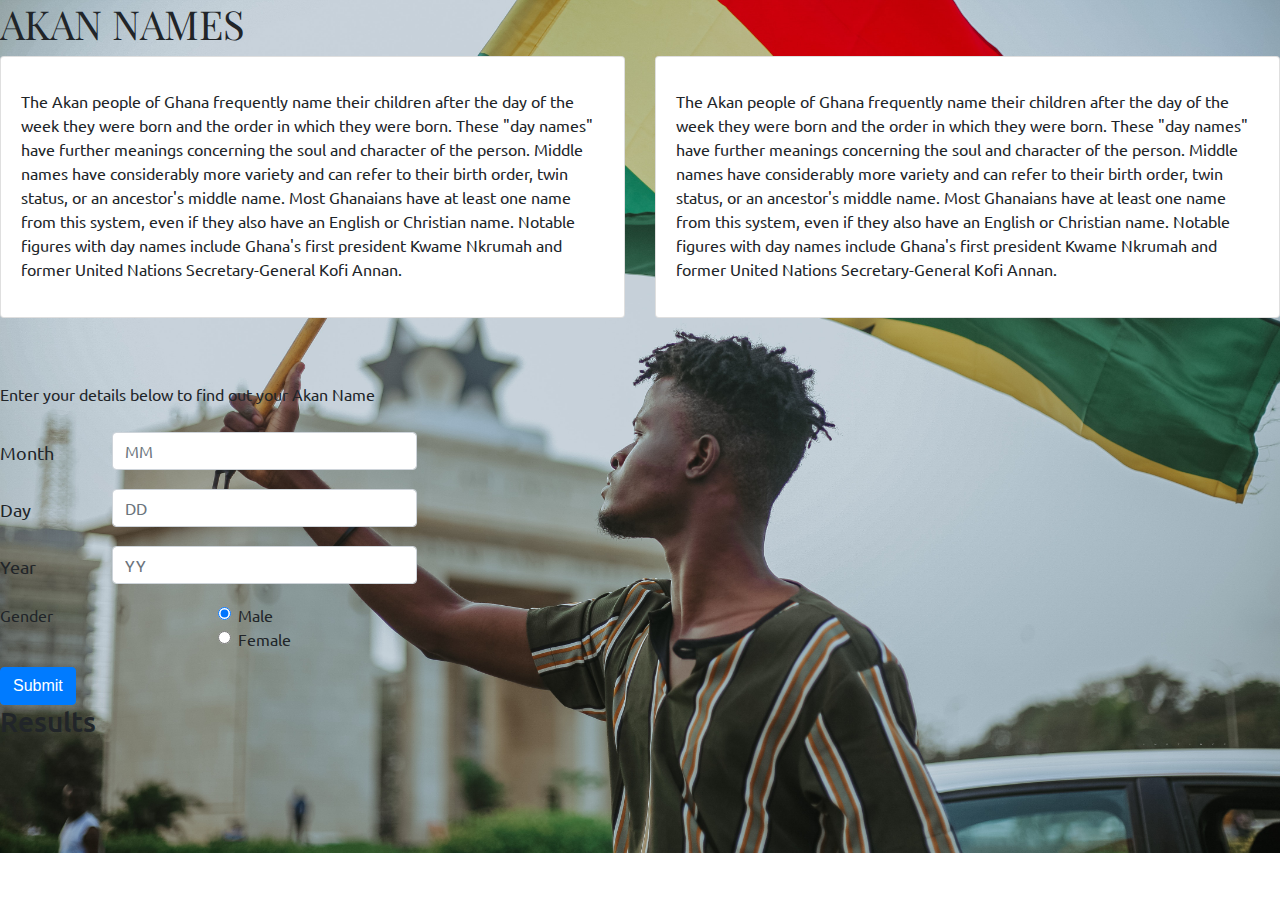
==== index.html @ c4fa16a9 "change btn type" ====
<!DOCTYPE html>
<html lang="en">
<head>
    <meta charset="UTF-8">
    <meta http-equiv="X-UA-Compatible" content="IE=edge"> 
    <link rel="stylesheet" href="css/style.css">
    <link rel="stylesheet" href="https://cdn.jsdelivr.net/npm/bootstrap@4.3.1/dist/css/bootstrap.min.css" integrity="sha384-ggOyR0iXCbMQv3Xipma34MD+dH/1fQ784/j6cY/iJTQUOhcWr7x9JvoRxT2MZw1T" crossorigin="anonymous">
    <link rel="preconnect" href="https://fonts.googleapis.com">
<link rel="preconnect" href="https://fonts.gstatic.com" crossorigin>
<link href="https://fonts.googleapis.com/css2?family=Noto+Sans+JP&family=Playfair+Display:ital,wght@1,460;1,500&display=swap" rel="stylesheet">
    <link rel="preconnect" href="https://fonts.googleapis.com">
    <link rel="preconnect" href="https://fonts.gstatic.com" crossorigin>
    <link href="https://fonts.googleapis.com/css2?family=Ubuntu&display=swap" rel="stylesheet">
    <meta name="viewport" content="width=device-width, initial-scale=1.0">
    <title>Document</title>
</head>
<body>
  <div class="header">
    <h1 class="akan">AKAN NAMES</h2>
    <div class="row">
      <div class="col-md-6">
        <div class="card card-info">
          <div class="card-heading">
            <h2 class="card-title"></h2>
          </div>
          <div class="card-body">
            <p>The Akan people of Ghana frequently name their children after the day of the week they were born and the order in which they were born. These "day names" have further meanings concerning the soul and character of the person. Middle names have considerably more variety and can refer to their birth order, twin status, or an ancestor's middle name. Most Ghanaians have at least one name from this system, even if they also have an English or Christian name. Notable figures with day names include Ghana's first president Kwame Nkrumah and former United Nations Secretary-General Kofi Annan.</p>
          </div>
                
        </div>
              
      </div>
      <div class="col-md-6">
        <div class="card card-info">
          <div class="card-heading">
            <h2 class="card-title"></h2>
            </div>
          <div class="card-body">
              <p>The Akan people of Ghana frequently name their children after the day of the week they were born and the order in which they were born. These "day names" have further meanings concerning the soul and character of the person. Middle names have considerably more variety and can refer to their birth order, twin status, or an ancestor's middle name. Most Ghanaians have at least one name from this system, even if they also have an English or Christian name. Notable figures with day names include Ghana's first president Kwame Nkrumah and former United Nations Secretary-General Kofi Annan.</p>
          </div>
                  
        </div>       
      </div>
    </div>
       
    <!-- form -->
    <div class="details">
        <p>Enter your details below to find out your Akan Name</p>
    </div>
  
   
    <form id ="form" style="width: 50%;">
        
      <div class="form-group row">
        <label for="inputMonth" class="col-sm-2 col-form-label">Month</label>
          <div class="col-sm-6">
            <input type="number" class="form-control" id="inputMonth" placeholder="MM" required>
          </div>
      </div>
      <div class="form-group row">
        <label for="inputDay" class="col-sm-2 col-form-label">Day</label>
          <div class="col-sm-6">
            <input type="number" class="form-control" id="inputDay" placeholder="DD" required>
          </div>
      </div>
      <div class="form-group row">
        <label for="inputYear" class="col-sm-2 col-form-label">Year</label>
          <div class="col-sm-6">
            <input type="number" class="form-control" id="inputYear" placeholder="YY" required>
          </div>
          </div>
      </div>

      <fieldset class="form-group">
        <div class="row">
          <legend class="col-form-label col-sm-2 pt-0">Gender</legend>
          <div class="col-sm-3">
            <div class="form-check">
              <input class="form-check-input" type="radio" name="gender" id="gridRadios1" value="option1" checked required>
              <label class="form-check-label" for="gridRadios1">
                  Male
              </label>
              </div>
              <div class="form-check">
              <input class="form-check-input" type="radio" name="gender" id="gridRadios2" value="option2" required>
              <label class="form-check-label" for="gridRadios2">
                Female
              </label>
            </div>
              
          </div>
        </div>
      </fieldset>
      <button type="button" class="btn btn-primary" onclick="akanNames()">Submit</button>
       <!-- <div class="form-group row">
        <div class="col-sm-3">
          
           <button type="submit" class="btn btn-primary" onclick="akanNames()">Submit</button> 
        </div>
      </div>  -->
        
    </form>
    <h3 id="result">Results</h3>
  </div>

  <script src="script.js"></script>
</body>
</html>
---- css/style.css ----
*{
    font-family: 'Ubuntu', sans-serif;
    margin:0%;
    
}
body{
    margin:0%;
    background-image: url("../assets/background.jpg");
    background-repeat: no-repeat;
    background-size: 100%;
    overflow-x: hidden;
    
}
.akan{
    font-weight: 300;
    font-family: 'Playfair Display', serif;
}
.details{
    margin-top: 5%;
}
#form{
    margin-top: 2%;
    font-size: large;
    
}
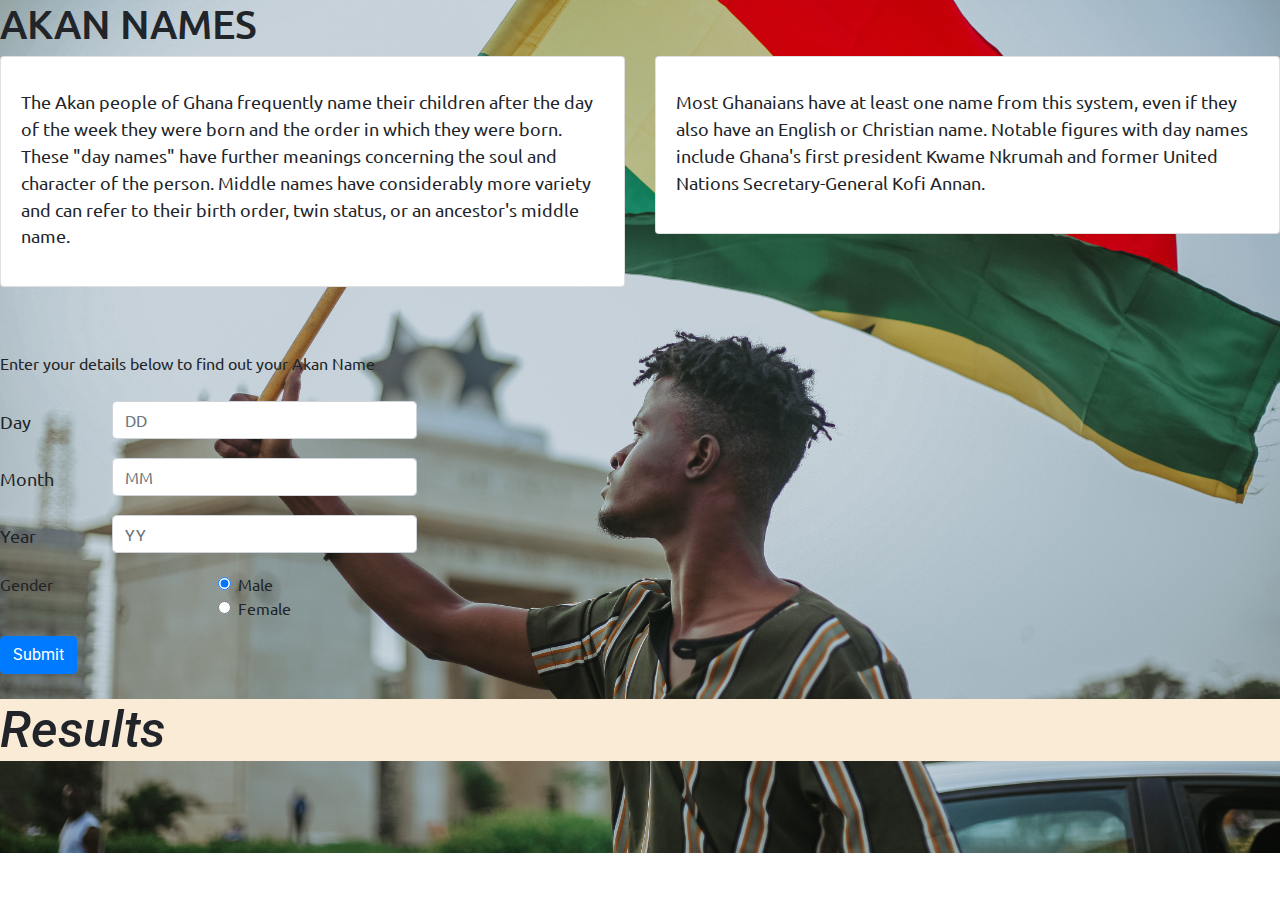
==== commit 532103ee: "add results class" ====
--- a/index.html
+++ b/index.html
@@ -4,6 +4,7 @@
     <meta charset="UTF-8">
     <meta http-equiv="X-UA-Compatible" content="IE=edge"> 
     <link rel="stylesheet" href="css/style.css">
+    <link rel="stylesheet" href="https://cdnjs.cloudflare.com/ajax/libs/animate.css/4.1.1/animate.min.css">
     <link rel="stylesheet" href="https://cdn.jsdelivr.net/npm/bootstrap@4.3.1/dist/css/bootstrap.min.css" integrity="sha384-ggOyR0iXCbMQv3Xipma34MD+dH/1fQ784/j6cY/iJTQUOhcWr7x9JvoRxT2MZw1T" crossorigin="anonymous">
     <link rel="preconnect" href="https://fonts.googleapis.com">
 <link rel="preconnect" href="https://fonts.gstatic.com" crossorigin>
@@ -11,12 +12,15 @@
     <link rel="preconnect" href="https://fonts.googleapis.com">
     <link rel="preconnect" href="https://fonts.gstatic.com" crossorigin>
     <link href="https://fonts.googleapis.com/css2?family=Ubuntu&display=swap" rel="stylesheet">
+    <link href="https://fonts.googleapis.com/css2?family=Roboto:wght@500&display=swap" rel="stylesheet">
     <meta name="viewport" content="width=device-width, initial-scale=1.0">
     <title>Document</title>
 </head>
 <body>
   <div class="header">
-    <h1 class="akan">AKAN NAMES</h2>
+    <!--animate__bounce  -->
+    <!-- <h1 class="animate__animated animate__flash">An animated element</h1> -->
+    <h1 class="animate__animated animate__bounceInRight">AKAN NAMES</h2>
     <div class="row">
       <div class="col-md-6">
         <div class="card card-info">
@@ -24,7 +28,7 @@
             <h2 class="card-title"></h2>
           </div>
           <div class="card-body">
-            <p>The Akan people of Ghana frequently name their children after the day of the week they were born and the order in which they were born. These "day names" have further meanings concerning the soul and character of the person. Middle names have considerably more variety and can refer to their birth order, twin status, or an ancestor's middle name. Most Ghanaians have at least one name from this system, even if they also have an English or Christian name. Notable figures with day names include Ghana's first president Kwame Nkrumah and former United Nations Secretary-General Kofi Annan.</p>
+            <p>The Akan people of Ghana frequently name their children after the day of the week they were born and the order in which they were born. These "day names" have further meanings concerning the soul and character of the person. Middle names have considerably more variety and can refer to their birth order, twin status, or an ancestor's middle name. </p>
           </div>
                 
         </div>
@@ -36,7 +40,7 @@
             <h2 class="card-title"></h2>
             </div>
           <div class="card-body">
-              <p>The Akan people of Ghana frequently name their children after the day of the week they were born and the order in which they were born. These "day names" have further meanings concerning the soul and character of the person. Middle names have considerably more variety and can refer to their birth order, twin status, or an ancestor's middle name. Most Ghanaians have at least one name from this system, even if they also have an English or Christian name. Notable figures with day names include Ghana's first president Kwame Nkrumah and former United Nations Secretary-General Kofi Annan.</p>
+              <p> Most Ghanaians have at least one name from this system, even if they also have an English or Christian name. Notable figures with day names include Ghana's first president Kwame Nkrumah and former United Nations Secretary-General Kofi Annan.</p>
           </div>
                   
         </div>       
@@ -50,19 +54,19 @@
   
    
     <form id ="form" style="width: 50%;">
-        
+      <div class="form-group row">
+        <label for="inputDay" class="col-sm-2 col-form-label">Day</label>
+          <div class="col-sm-6">
+            <input type="number" class="form-control" id="inputDay" placeholder="DD" required>
+          </div>
+      </div>
       <div class="form-group row">
         <label for="inputMonth" class="col-sm-2 col-form-label">Month</label>
           <div class="col-sm-6">
             <input type="number" class="form-control" id="inputMonth" placeholder="MM" required>
           </div>
       </div>
-      <div class="form-group row">
-        <label for="inputDay" class="col-sm-2 col-form-label">Day</label>
-          <div class="col-sm-6">
-            <input type="number" class="form-control" id="inputDay" placeholder="DD" required>
-          </div>
-      </div>
+      
       <div class="form-group row">
         <label for="inputYear" class="col-sm-2 col-form-label">Year</label>
           <div class="col-sm-6">
@@ -92,12 +96,6 @@
         </div>
       </fieldset>
       <button type="button" class="btn btn-primary" onclick="akanNames()">Submit</button>
-       <!-- <div class="form-group row">
-        <div class="col-sm-3">
-          
-           <button type="submit" class="btn btn-primary" onclick="akanNames()">Submit</button> 
-        </div>
-      </div>  -->
         
     </form>
     <h3 id="result">Results</h3>
--- a/css/style.css
+++ b/css/style.css
@@ -4,16 +4,22 @@
     
 }
 body{
-    margin:0%;
+   
     background-image: url("../assets/background.jpg");
     background-repeat: no-repeat;
     background-size: 100%;
     overflow-x: hidden;
+    cursor: pointer;
+    
     
 }
 .akan{
     font-weight: 300;
     font-family: 'Playfair Display', serif;
+}
+.card-body p {
+    font-size: 1.4vw;
+    /* font-family: 'Playfair Display', serif; */
 }
 .details{
     margin-top: 5%;
@@ -23,5 +29,16 @@
     font-size: large;
     
 }
-  
+.btn .btn-primary{
+    border: 0ch;
+}
+#result{
+    background-color: antiquewhite;
+    cursor: pointer;
+    font-size: 4vw;
+    font-family: 'Roboto', sans-serif;
+    font-style: italic;
+    margin: 0%;
+    margin-top: 2%;
+}  
 
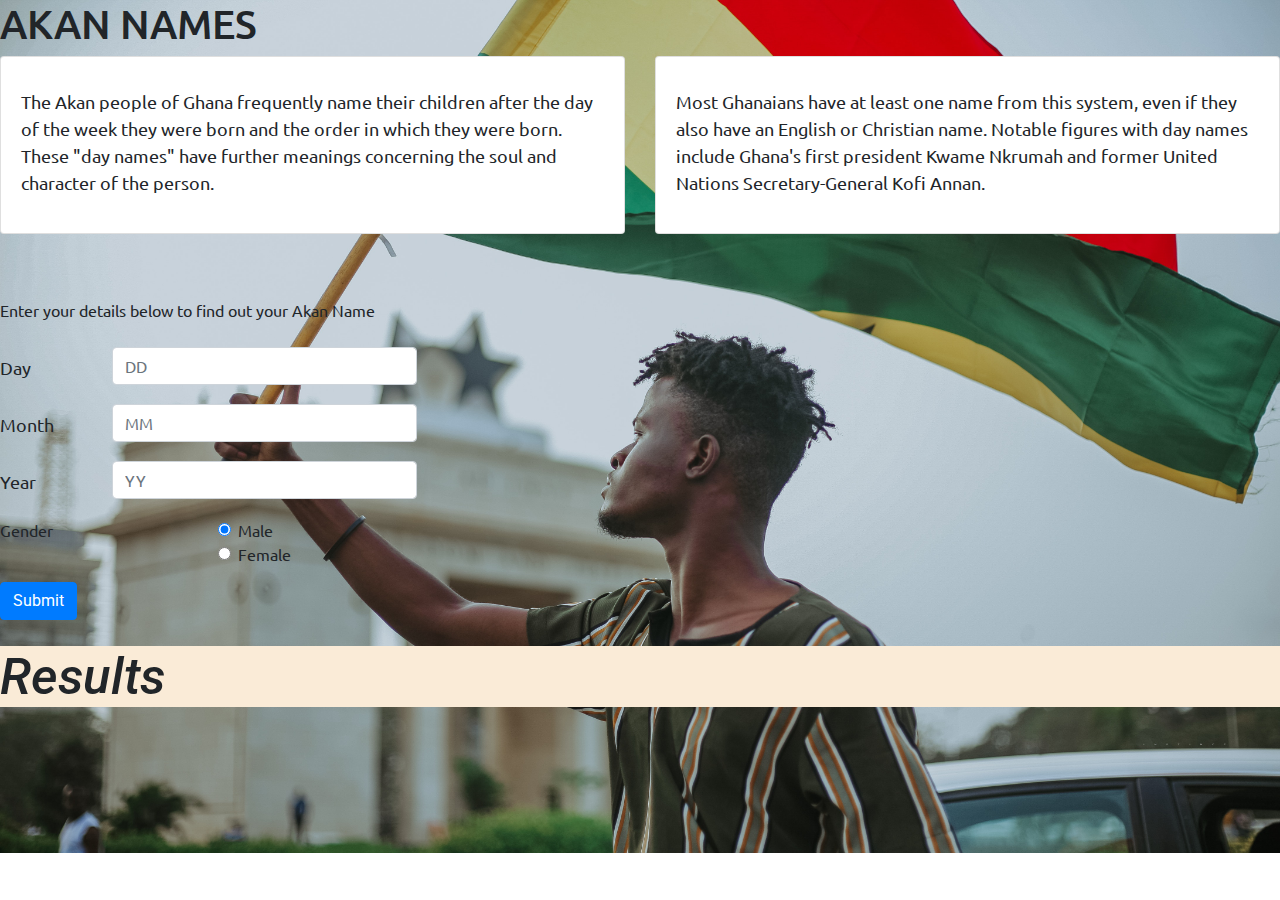
==== commit 3b6e90a2: "add <p> in card-body" ====
--- a/index.html
+++ b/index.html
@@ -28,7 +28,7 @@
             <h2 class="card-title"></h2>
           </div>
           <div class="card-body">
-            <p>The Akan people of Ghana frequently name their children after the day of the week they were born and the order in which they were born. These "day names" have further meanings concerning the soul and character of the person. Middle names have considerably more variety and can refer to their birth order, twin status, or an ancestor's middle name. </p>
+            <p>The Akan people of Ghana frequently name their children after the day of the week they were born and the order in which they were born. These "day names" have further meanings concerning the soul and character of the person.  </p>
           </div>
                 
         </div>
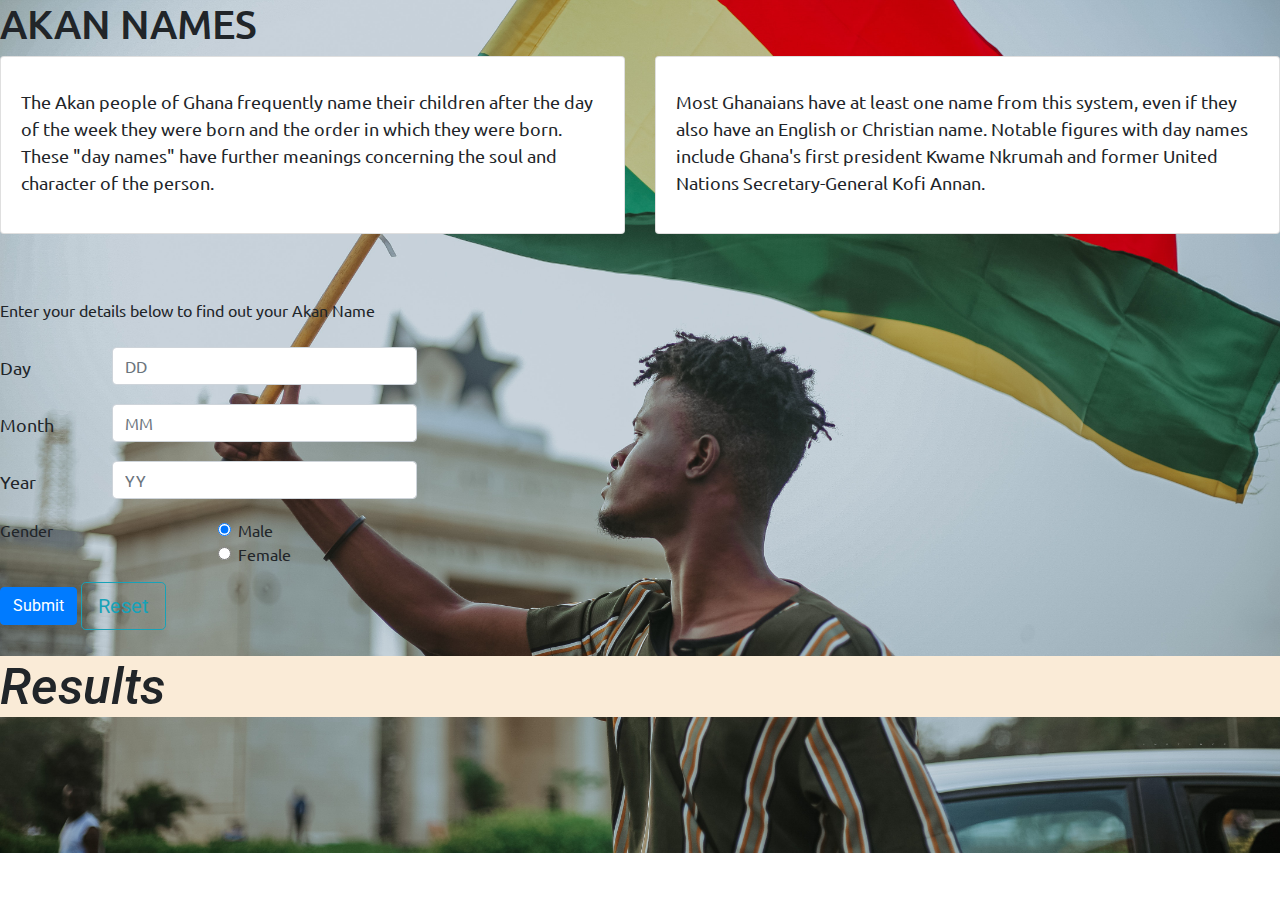
==== commit 61355a3d: "add reset btn" ====
--- a/index.html
+++ b/index.html
@@ -96,6 +96,7 @@
         </div>
       </fieldset>
       <button type="button" class="btn btn-primary" onclick="akanNames()">Submit</button>
+      <button type="reset" class="btn btn-outline-info btn-lg">Reset</button>
         
     </form>
     <h3 id="result">Results</h3>
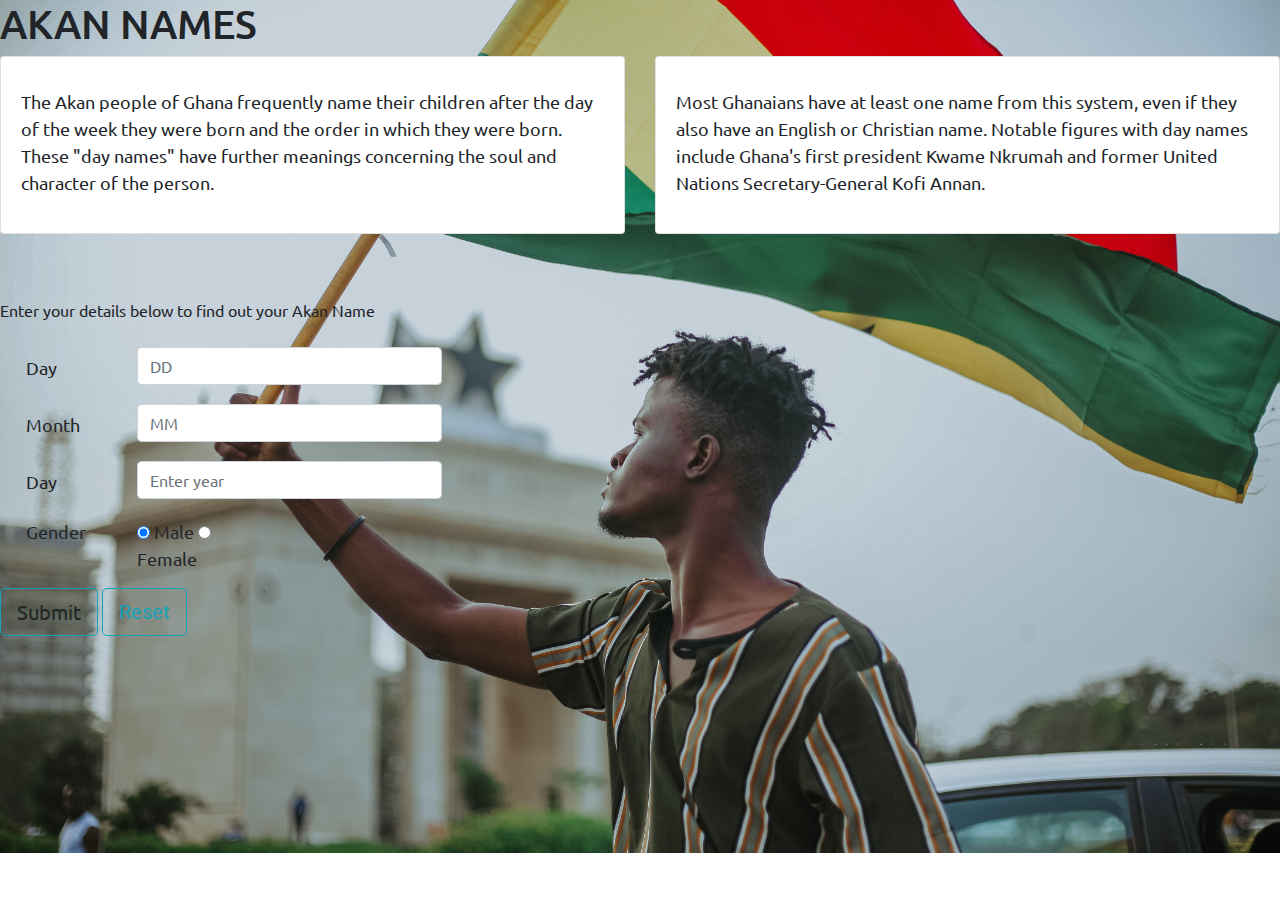
==== commit b587dd98: "change form" ====
--- a/index.html
+++ b/index.html
@@ -51,55 +51,48 @@
     <div class="details">
         <p>Enter your details below to find out your Akan Name</p>
     </div>
-  
-   
     <form id ="form" style="width: 50%;">
       <div class="form-group row">
         <label for="inputDay" class="col-sm-2 col-form-label">Day</label>
           <div class="col-sm-6">
-            <input type="number" class="form-control" id="inputDay" placeholder="DD" required>
+            <input type="number" class="form-control" id="day" placeholder="DD" required min="1"
+                  max="31">
           </div>
       </div>
       <div class="form-group row">
         <label for="inputMonth" class="col-sm-2 col-form-label">Month</label>
           <div class="col-sm-6">
-            <input type="number" class="form-control" id="inputMonth" placeholder="MM" required>
+            <input type="number" class="form-control" id="month" placeholder="MM" required min="1"
+                  max="12">
           </div>
       </div>
-      
-      <div class="form-group row">
-        <label for="inputYear" class="col-sm-2 col-form-label">Year</label>
+        
+        
+        <div class="form-group row">
+        <label for="inputDay" class="col-sm-2 col-form-label">Day</label>
           <div class="col-sm-6">
-            <input type="number" class="form-control" id="inputYear" placeholder="YY" required>
-          </div>
+            <input type="number" class="form-control" id="year" placeholder="Enter year" required
+                  min="1900" max="2022">
           </div>
       </div>
-
+            
       <fieldset class="form-group">
         <div class="row">
           <legend class="col-form-label col-sm-2 pt-0">Gender</legend>
           <div class="col-sm-3">
-            <div class="form-check">
-              <input class="form-check-input" type="radio" name="gender" id="gridRadios1" value="option1" checked required>
-              <label class="form-check-label" for="gridRadios1">
-                  Male
-              </label>
-              </div>
-              <div class="form-check">
-              <input class="form-check-input" type="radio" name="gender" id="gridRadios2" value="option2" required>
-              <label class="form-check-label" for="gridRadios2">
-                Female
-              </label>
-            </div>
-              
+              <input type="radio" name="gender" id="male" value="male" checked> Male
+              <input type="radio" name="gender" id="female" value="female"> Female
+          </div>
           </div>
         </div>
-      </fieldset>
-      <button type="button" class="btn btn-primary" onclick="akanNames()">Submit</button>
+      </fieldset>      
+            
+      <a onclick="akanNames()" class="btn btn-outline-info btn-lg">Submit</a>
+      
       <button type="reset" class="btn btn-outline-info btn-lg">Reset</button>
-        
+      <h2 id="output"></h2>
     </form>
-    <h3 id="result">Results</h3>
+   
   </div>
 
   <script src="script.js"></script>
--- a/css/style.css
+++ b/css/style.css
@@ -10,6 +10,7 @@
     background-size: 100%;
     overflow-x: hidden;
     cursor: pointer;
+    margin:0%;
     
     
 }
@@ -27,6 +28,7 @@
 #form{
     margin-top: 2%;
     font-size: large;
+    margin-left:2%;
     
 }
 .btn .btn-primary{
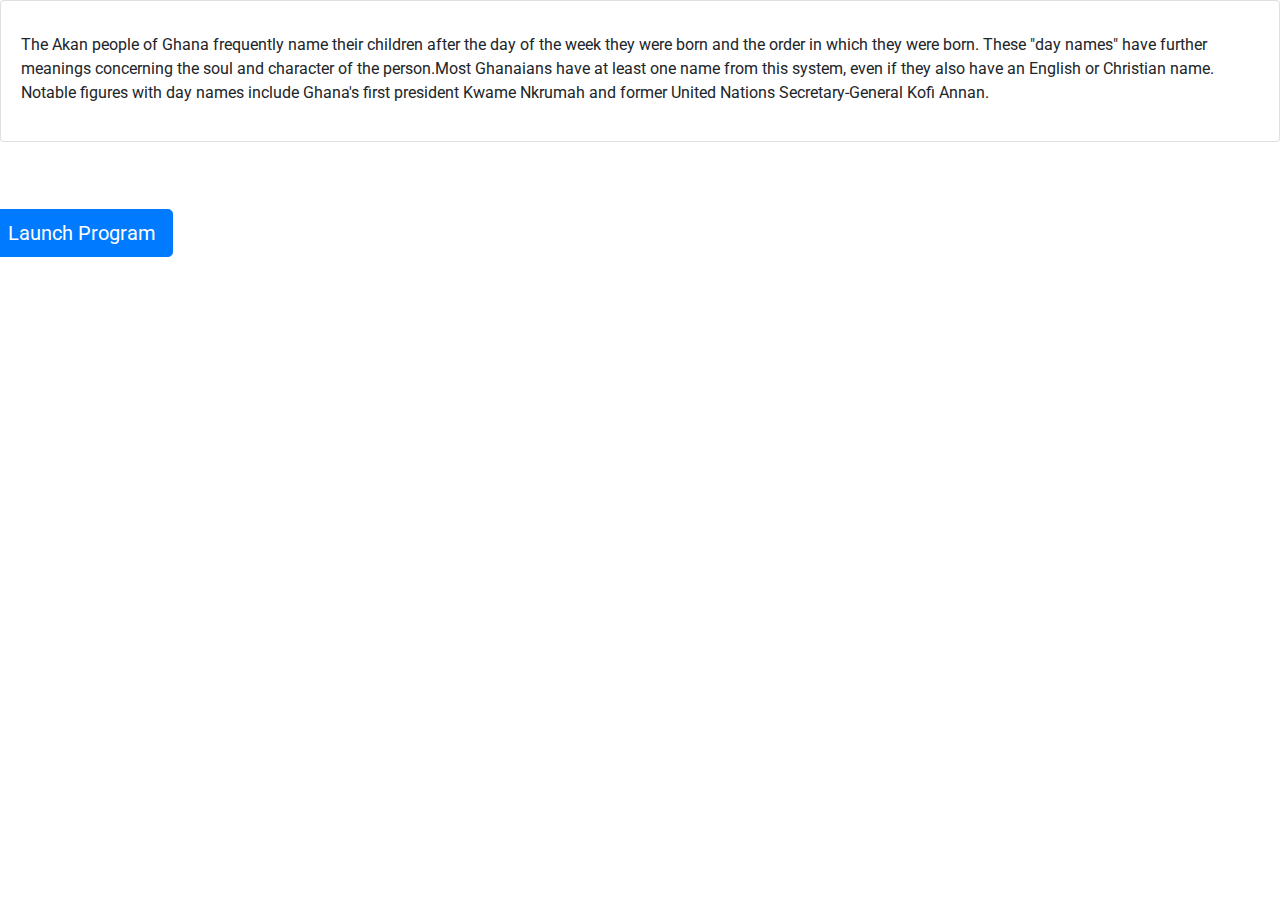
==== commit 18aee7ec: "home page" ====
--- a/index.html
+++ b/index.html
@@ -1,100 +1,44 @@
 <!DOCTYPE html>
 <html lang="en">
 <head>
-    <meta charset="UTF-8">
-    <meta http-equiv="X-UA-Compatible" content="IE=edge"> 
-    <link rel="stylesheet" href="css/style.css">
-    <link rel="stylesheet" href="https://cdnjs.cloudflare.com/ajax/libs/animate.css/4.1.1/animate.min.css">
-    <link rel="stylesheet" href="https://cdn.jsdelivr.net/npm/bootstrap@4.3.1/dist/css/bootstrap.min.css" integrity="sha384-ggOyR0iXCbMQv3Xipma34MD+dH/1fQ784/j6cY/iJTQUOhcWr7x9JvoRxT2MZw1T" crossorigin="anonymous">
-    <link rel="preconnect" href="https://fonts.googleapis.com">
-<link rel="preconnect" href="https://fonts.gstatic.com" crossorigin>
-<link href="https://fonts.googleapis.com/css2?family=Noto+Sans+JP&family=Playfair+Display:ital,wght@1,460;1,500&display=swap" rel="stylesheet">
-    <link rel="preconnect" href="https://fonts.googleapis.com">
-    <link rel="preconnect" href="https://fonts.gstatic.com" crossorigin>
-    <link href="https://fonts.googleapis.com/css2?family=Ubuntu&display=swap" rel="stylesheet">
-    <link href="https://fonts.googleapis.com/css2?family=Roboto:wght@500&display=swap" rel="stylesheet">
-    <meta name="viewport" content="width=device-width, initial-scale=1.0">
-    <title>Document</title>
+  <meta charset="UTF-8">
+  <meta http-equiv="X-UA-Compatible" content="IE=edge">
+  <meta name="viewport" content="width=device-width, initial-scale=1.0">
+  <link rel="stylesheet" href="css/styles.css">
+  <link rel="stylesheet" href="https://cdnjs.cloudflare.com/ajax/libs/animate.css/4.1.1/animate.min.css">
+  <link rel="stylesheet" href="https://cdn.jsdelivr.net/npm/bootstrap@4.3.1/dist/css/bootstrap.min.css" integrity="sha384-ggOyR0iXCbMQv3Xipma34MD+dH/1fQ784/j6cY/iJTQUOhcWr7x9JvoRxT2MZw1T" crossorigin="anonymous">
+  <link rel="preconnect" href="https://fonts.googleapis.com">
+  <link rel="preconnect" href="https://fonts.gstatic.com" crossorigin>
+  <link href="https://fonts.googleapis.com/css2?family=Noto+Sans+JP&family=Playfair+Display:ital,wght@1,460;1,500&display=swap" rel="stylesheet">
+  <link rel="preconnect" href="https://fonts.googleapis.com">
+  <link rel="preconnect" href="https://fonts.gstatic.com" crossorigin>
+  <link href="https://fonts.googleapis.com/css2?family=Ubuntu&display=swap" rel="stylesheet">
+  <link href="https://fonts.googleapis.com/css2?family=Roboto:wght@500&display=swap" rel="stylesheet"> 
+  <title>Document</title>
 </head>
 <body>
-  <div class="header">
-    <!--animate__bounce  -->
-    <!-- <h1 class="animate__animated animate__flash">An animated element</h1> -->
-    <h1 class="animate__animated animate__bounceInRight">AKAN NAMES</h2>
-    <div class="row">
-      <div class="col-md-6">
-        <div class="card card-info">
-          <div class="card-heading">
-            <h2 class="card-title"></h2>
-          </div>
-          <div class="card-body">
-            <p>The Akan people of Ghana frequently name their children after the day of the week they were born and the order in which they were born. These "day names" have further meanings concerning the soul and character of the person.  </p>
-          </div>
-                
+  <!-- <div class="image">
+    <img src="assets/flag.png" alt="">
+  </div> -->
+  <!-- animate__backInUp -->
+  <div class="row">
+    <div class="col-md-12">
+      <div class="card card-info">
+        <div class="card-heading">
+          <h2 class="card-title"></h2>
+        </div>
+        <div class="card-body" >
+          <p class="animate__animated animate__fadeInDown">The Akan people of Ghana frequently name their children after the day of the week they were born and the order in which they were born. These "day names" have further meanings concerning the soul and character of the person.Most Ghanaians have at least one name from this system, even if they also have an English or Christian name. Notable figures with day names include Ghana's first president Kwame Nkrumah and former United Nations Secretary-General Kofi Annan.  </p>
         </div>
               
       </div>
-      <div class="col-md-6">
-        <div class="card card-info">
-          <div class="card-heading">
-            <h2 class="card-title"></h2>
-            </div>
-          <div class="card-body">
-              <p> Most Ghanaians have at least one name from this system, even if they also have an English or Christian name. Notable figures with day names include Ghana's first president Kwame Nkrumah and former United Nations Secretary-General Kofi Annan.</p>
-          </div>
-                  
-        </div>       
-      </div>
+            
     </div>
-       
-    <!-- form -->
-    <div class="details">
-        <p>Enter your details below to find out your Akan Name</p>
-    </div>
-    <form id ="form" style="width: 50%;">
-      <div class="form-group row">
-        <label for="inputDay" class="col-sm-2 col-form-label">Day</label>
-          <div class="col-sm-6">
-            <input type="number" class="form-control" id="day" placeholder="DD" required min="1"
-                  max="31">
-          </div>
-      </div>
-      <div class="form-group row">
-        <label for="inputMonth" class="col-sm-2 col-form-label">Month</label>
-          <div class="col-sm-6">
-            <input type="number" class="form-control" id="month" placeholder="MM" required min="1"
-                  max="12">
-          </div>
-      </div>
-        
-        
-        <div class="form-group row">
-        <label for="inputDay" class="col-sm-2 col-form-label">Day</label>
-          <div class="col-sm-6">
-            <input type="number" class="form-control" id="year" placeholder="Enter year" required
-                  min="1900" max="2022">
-          </div>
-      </div>
-            
-      <fieldset class="form-group">
-        <div class="row">
-          <legend class="col-form-label col-sm-2 pt-0">Gender</legend>
-          <div class="col-sm-3">
-              <input type="radio" name="gender" id="male" value="male" checked> Male
-              <input type="radio" name="gender" id="female" value="female"> Female
-          </div>
-          </div>
-        </div>
-      </fieldset>      
-            
-      <a onclick="akanNames()" class="btn btn-outline-info btn-lg">Submit</a>
-      
-      <button type="reset" class="btn btn-outline-info btn-lg">Reset</button>
-      <h2 id="output"></h2>
-    </form>
    
+    <button style="border: none;background:none;margin-top: 5%;">
+      <a href ="akan.html" class="btn btn-primary btn-lg">Launch Program</a>
+     </button> 
+    
   </div>
-
-  <script src="script.js"></script>
 </body>
 </html>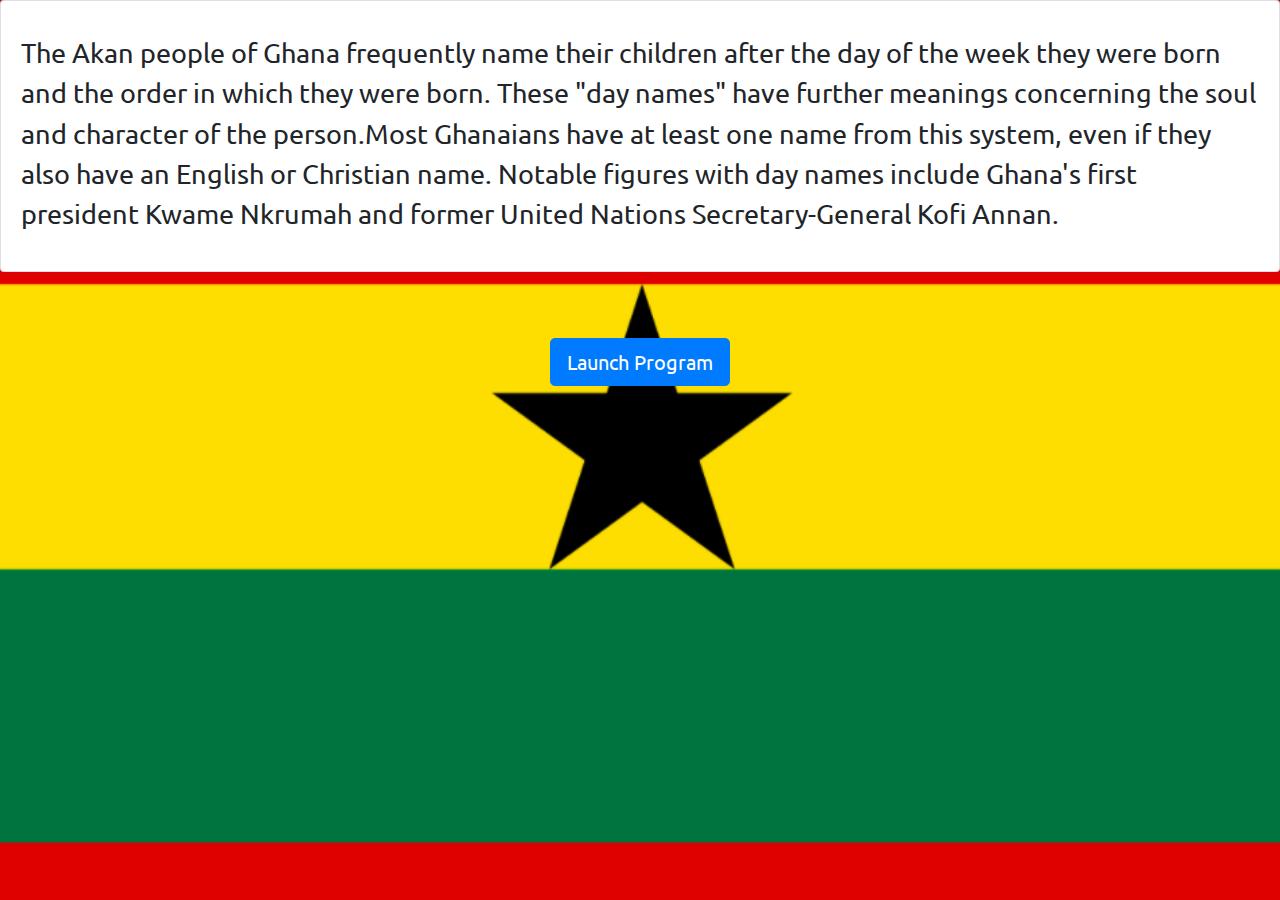
==== commit fe4b82bb: "change title" ====
--- a/index.html
+++ b/index.html
@@ -14,7 +14,7 @@
   <link rel="preconnect" href="https://fonts.gstatic.com" crossorigin>
   <link href="https://fonts.googleapis.com/css2?family=Ubuntu&display=swap" rel="stylesheet">
   <link href="https://fonts.googleapis.com/css2?family=Roboto:wght@500&display=swap" rel="stylesheet"> 
-  <title>Document</title>
+  <title>Akan Names</title>
 </head>
 <body>
   <!-- <div class="image">
--- a/css/styles.css
+++ b/css/styles.css
@@ -0,0 +1,33 @@
+*{
+    font-family: 'Ubuntu', sans-serif;
+    margin:0%;
+    
+}
+body{
+    background-image: url("../assets/flag.png");
+    /* background-repeat: no-repeat; */
+    background-repeat: inherit;
+    background-size: 100%;
+    overflow-x: hidden;
+    overflow-y: hidden;
+    cursor: pointer;
+    margin:0%;
+    position: absolute; 
+    
+}
+.row{
+    justify-content: center;
+    
+    
+}
+.card-body{
+    background-color:none;
+}
+.animate__fadeInDown{
+    font-size: 2.1vw;
+}
+.launch{
+    color: blue;
+    font-size: 2vw;
+    margin-left: 2%;
+}